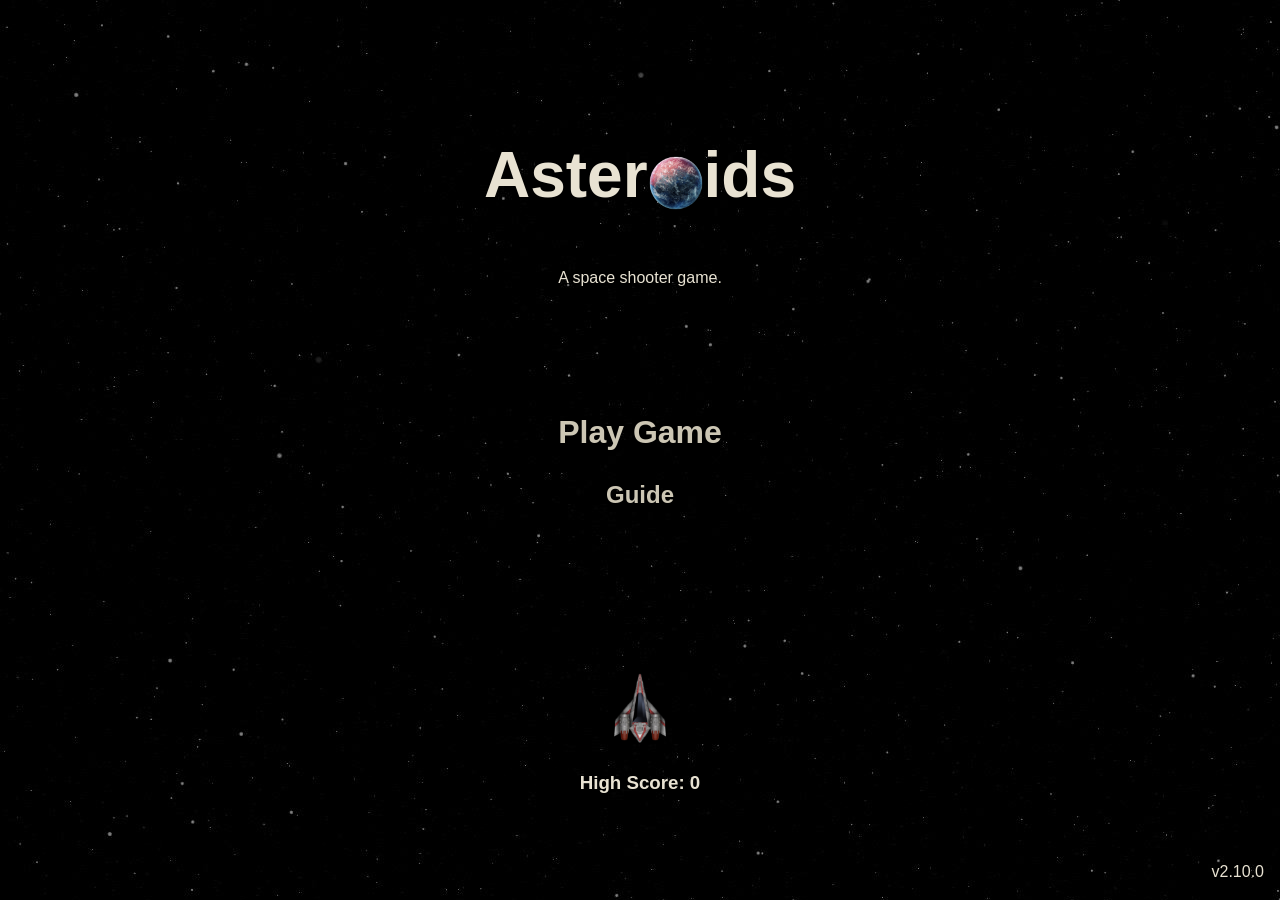
==== app/src/main/assets/index.html @ 49592d46 "feat: serving game from local assets" ====
<!DOCTYPE html>
<html lang="en">
<head>
    <meta charset="UTF-8">
    <meta name="viewport" content="width=device-width, initial-scale=1.0"/>
    <title>Asteroids Game</title>
  <script type="module" crossorigin src="./assets/init-CmATyDNh.js"></script>
  <link rel="stylesheet" crossorigin href="./assets/init-y7xLZlUF.css">
</head>
<body style="background-image: url('img/universe_dark.jpg')">
<header
    style="display: flex; flex-direction: column; align-items: center; justify-content: space-between; height: 100vh; padding-bottom: 0;padding-top: 0">
    <div></div>
    <div>
        <h1 style="display: flex; justify-content: center; align-items: center; font-size: 4rem">Aster<img
            alt="Asteroids Game" src="img/center.png" style="height: 3.5rem; padding-top: 1rem">ids</h1>
        <p>A space shooter game.</p>
    </div>

    <div>
        <h1><a href="game.html" style="text-decoration: none">Play Game</a></h1>
        <h2><a href="guide.html" style="text-decoration: none">Guide</a></h2>
        <h2 id="quit" style="opacity: 0"><a href="#" style="text-decoration: none; cursor: pointer">Quit</a></h2>
    </div>
    <div>
        <img alt="Asteroids Game" src="icons/shipIcon.png" height="70">
        <h3 id="high">High Score: 0</h3>
    </div>
    <div></div>
    <div id="version" style="position: absolute; bottom: 1rem; right: 1rem"></div>
</header>
<script  src="__neutralino_globals.js"></script>
<script>
    document.addEventListener("gameVersion", e => {
        if (e.detail && e.detail.gameVersion) {
            document.getElementById("version").innerHTML = `v${e.detail.gameVersion}`
        }
    });
    const highScore = Number(localStorage.getItem("highScore") || "0");
    const highLevel = Number(localStorage.getItem("highLevel") || "0");
    if (highLevel && highScore) {
        document.getElementById("high").innerHTML = `High Score: ${highScore} (Level ${highLevel})`
    }
</script>
</body>
</html>
---- app/src/main/assets/assets/init-y7xLZlUF.css ----
:root{--active-brightness:.85;--border-radius:5px;--box-shadow:2px 2px 10px;--color-scrollbar:#cacae8;--font-family:-apple-system, BlinkMacSystemFont, "Segoe UI", Roboto, Oxygen-Sans, Ubuntu, Cantarell, "Helvetica Neue", sans-serif;--hover-brightness:1.2;--justify-important:center;--justify-normal:left;--line-height:1.5;--width-card:285px;--width-card-medium:460px;--width-card-wide:800px;--width-content:1080px;--color-accent:#0097fc4f;--color-bg:#333;--color-bg-secondary:#555;--color-link:#ccc6b4;--color-secondary:#e20de9;--color-secondary-accent:#e20de94f;--color-shadow:#bbbbbb20;--color-table:#0097fc;--color-text:#e8e2d2;--color-text-secondary:#aaa}html{scroll-behavior:smooth}@media (prefers-reduced-motion:reduce){html{scroll-behavior:auto}}article aside{background:var(--color-secondary-accent);border-left:4px solid var(--color-secondary);padding:.01rem .8rem}body{background:var(--color-bg);color:var(--color-text);font-family:var(--font-family);line-height:var(--line-height);margin:0;padding:0;overflow-x:hidden}footer,header,main{max-width:var(--width-content);margin:0 auto;padding:3rem 1rem}hr{background-color:var(--color-bg-secondary);border:none;width:100%;height:1px;margin:4rem 0}section{justify-content:var(--justify-important);flex-wrap:wrap;display:flex}section img,article img{max-width:100%}section pre{overflow:auto}section aside{border:1px solid var(--color-bg-secondary);border-radius:var(--border-radius);box-shadow:var(--box-shadow) var(--color-shadow);width:var(--width-card);margin:1rem;padding:1.25rem}section aside:hover{box-shadow:var(--box-shadow) var(--color-bg-secondary)}[hidden]{display:none}article header,div header,main header{padding-top:0}header{text-align:var(--justify-important)}header a b,header a em,header a i,header a strong{margin-left:.5rem;margin-right:.5rem}header nav img{margin:1rem 0}section header{width:100%;padding-top:0}nav{justify-content:space-between;align-items:center;margin-bottom:7rem;font-weight:700;display:flex}nav ul{padding:0;list-style:none}nav ul li{text-align:left;margin:0 .5rem;display:inline-block;position:relative}nav ul li:hover ul{display:block}nav ul li ul{background:var(--color-bg);border:1px solid var(--color-bg-secondary);border-radius:var(--border-radius);box-shadow:var(--box-shadow) var(--color-shadow);white-space:nowrap;z-index:1;width:auto;height:auto;padding:.5rem 1rem;display:none;position:absolute;top:1.7rem;left:-2px}nav ul li ul:before{content:"";height:.5rem;position:absolute;top:-.5rem;left:0;right:0}nav ul li ul li,nav ul li ul li a{display:block}code,samp{background-color:var(--color-accent);border-radius:var(--border-radius);color:var(--color-text);margin:0 .1rem;padding:0 .5rem;display:inline-block}details{margin:1.3rem 0}details summary{cursor:pointer;font-weight:700}h1,h2,h3,h4,h5,h6{line-height:var(--line-height);text-wrap:balance}mark{padding:.1rem}ol li,ul li{padding:.2rem 0}p{width:100%;margin:.75rem 0;padding:0}pre{max-width:var(--width-card-wide);margin:1rem 0;padding:1rem 0}pre code,pre samp{max-width:var(--width-card-wide);white-space:pre-wrap;padding:.5rem 2rem;display:block}small{color:var(--color-text-secondary)}sup{background-color:var(--color-secondary);border-radius:var(--border-radius);color:var(--color-bg);margin:.2rem;padding:.2rem .3rem;font-size:xx-small;font-weight:700;position:relative;top:-2px}a{color:var(--color-link);font-weight:700;text-decoration:underline;display:inline-block}a:hover{filter:brightness(var(--hover-brightness))}a:active{filter:brightness(var(--active-brightness))}a b,a em,a i,a strong,button,input[type=submit]{border-radius:var(--border-radius);font-size:medium;font-weight:700;line-height:var(--line-height);margin:.5rem 0;padding:1rem 2rem;display:inline-block}button,input[type=submit]{font-family:var(--font-family)}button:hover,input[type=submit]:hover{cursor:pointer;filter:brightness(var(--hover-brightness))}button:active,input[type=submit]:active{filter:brightness(var(--active-brightness))}a b,a strong,button,input[type=submit]{background-color:var(--color-link);border:2px solid var(--color-link);color:var(--color-bg)}a em,a i{border:2px solid var(--color-link);border-radius:var(--border-radius);color:var(--color-link);padding:1rem 2rem;display:inline-block}article aside a{color:var(--color-secondary)}figure{margin:0;padding:0}figure img{max-width:100%}figure figcaption{color:var(--color-text-secondary)}button:disabled,input:disabled{background:var(--color-bg-secondary);border-color:var(--color-bg-secondary);color:var(--color-text-secondary);cursor:not-allowed}button[disabled]:hover,input[type=submit][disabled]:hover{filter:none}form{border:1px solid var(--color-bg-secondary);border-radius:var(--border-radius);box-shadow:var(--box-shadow) var(--color-shadow);max-width:var(--width-card-wide);min-width:var(--width-card);text-align:var(--justify-normal);padding:1.5rem;display:block}form header{margin:1.5rem 0;padding:1.5rem 0}input,label,select,textarea{font-size:inherit;max-width:var(--width-card-wide);display:block}input[type=checkbox],input[type=radio]{display:inline-block}input[type=checkbox]+label,input[type=radio]+label{font-weight:400;display:inline-block;position:relative;top:1px}input[type=range]{padding:.4rem 0}input,select,textarea{border:1px solid var(--color-bg-secondary);border-radius:var(--border-radius);margin-bottom:1rem;padding:.4rem .8rem}input[type=text],input[type=password] textarea{width:calc(100% - 1.6rem)}input[readonly],textarea[readonly]{background-color:var(--color-bg-secondary)}label{margin-bottom:.2rem;font-weight:700}dialog{border:1px solid var(--color-bg-secondary);border-radius:var(--border-radius);box-shadow:var(--box-shadow) var(--color-shadow);z-index:999;width:50%;position:fixed;top:50%;left:50%;transform:translate(-50%,-50%)}table{border:1px solid var(--color-bg-secondary);border-radius:var(--border-radius);border-spacing:0;white-space:nowrap;max-width:100%;padding:0;display:inline-block;overflow-x:auto}table td,table th,table tr{text-align:var(--justify-important);padding:.4rem .8rem}table thead{background-color:var(--color-table);border-collapse:collapse;border-radius:var(--border-radius);color:var(--color-bg);margin:0;padding:0}table thead tr:first-child th:first-child{border-top-left-radius:var(--border-radius)}table thead tr:first-child th:last-child{border-top-right-radius:var(--border-radius)}table thead th:first-child,table tr td:first-child{text-align:var(--justify-normal)}table tr:nth-child(2n){background-color:var(--color-accent)}blockquote{font-size:x-large;line-height:var(--line-height);max-width:var(--width-card-medium);text-align:var(--justify-important);margin:1rem auto;padding:1.5rem 1rem;display:block}blockquote footer{color:var(--color-text-secondary);font-size:small;line-height:var(--line-height);padding:1.5rem 0;display:block}*{scrollbar-width:thin;scrollbar-color:var(--color-scrollbar) transparent}::-webkit-scrollbar{width:5px;height:5px}::-webkit-scrollbar-track{background:0 0}::-webkit-scrollbar-thumb{background-color:var(--color-scrollbar);border-radius:10px}
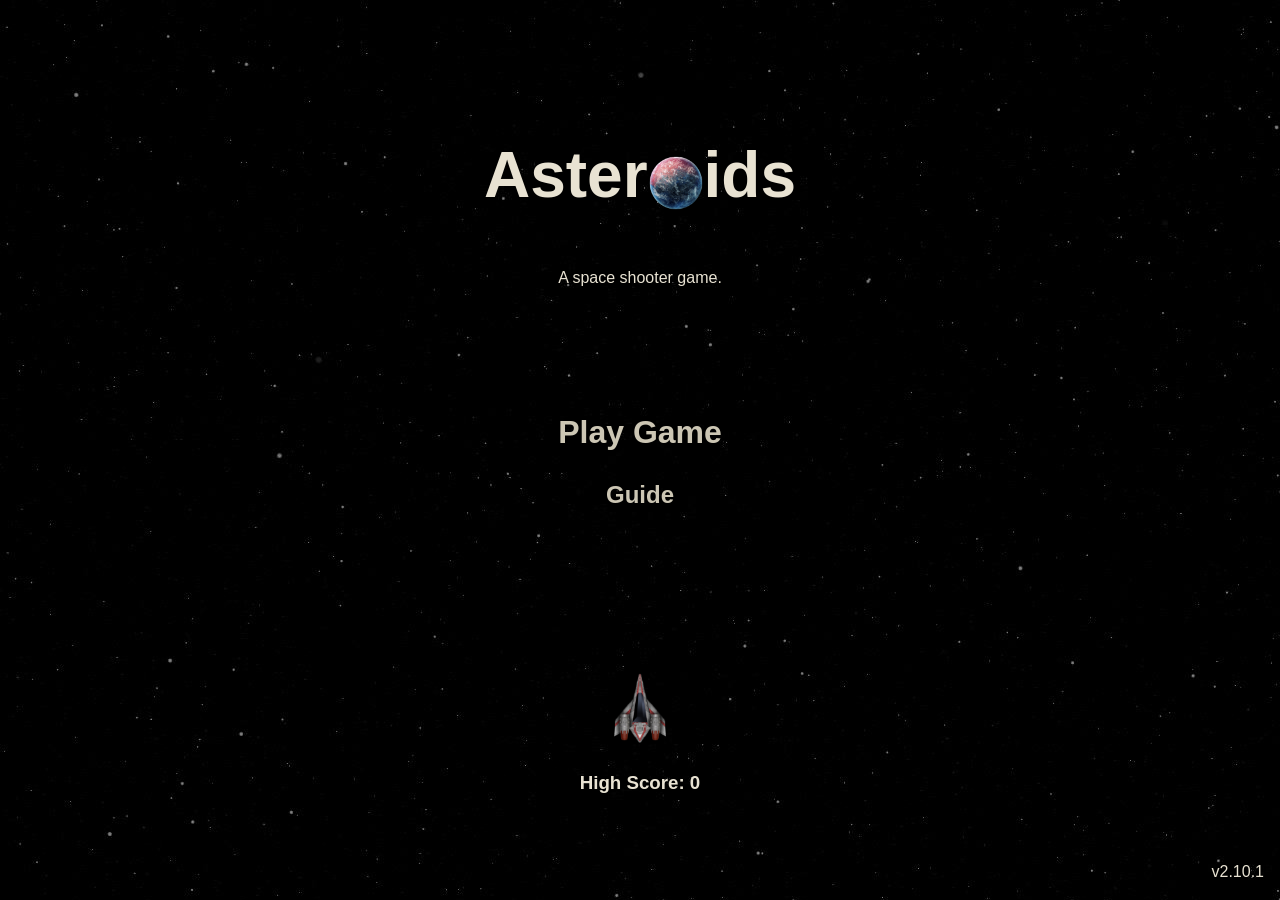
==== commit 46f3a1b2: "fix: fix game version injection not working consistently" ====
--- a/app/src/main/assets/index.html
+++ b/app/src/main/assets/index.html
@@ -1,46 +1,48 @@
-<!DOCTYPE html>
-<html lang="en">
-<head>
-    <meta charset="UTF-8">
-    <meta name="viewport" content="width=device-width, initial-scale=1.0"/>
-    <title>Asteroids Game</title>
-  <script type="module" crossorigin src="./assets/init-CmATyDNh.js"></script>
+<!DOCTYPE html>
+<html lang="en">
+<head>
+    <meta charset="UTF-8">
+    <meta name="viewport" content="width=device-width, initial-scale=1.0"/>
+    <title>Asteroids Game</title>+
+  <script type="module" crossorigin src="./assets/init-CMW_4Idi.js"></script>
   <link rel="stylesheet" crossorigin href="./assets/init-y7xLZlUF.css">
-</head>
-<body style="background-image: url('img/universe_dark.jpg')">
-<header
-    style="display: flex; flex-direction: column; align-items: center; justify-content: space-between; height: 100vh; padding-bottom: 0;padding-top: 0">
-    <div></div>
-    <div>
-        <h1 style="display: flex; justify-content: center; align-items: center; font-size: 4rem">Aster<img
-            alt="Asteroids Game" src="img/center.png" style="height: 3.5rem; padding-top: 1rem">ids</h1>
-        <p>A space shooter game.</p>
-    </div>
-
-    <div>
-        <h1><a href="game.html" style="text-decoration: none">Play Game</a></h1>
-        <h2><a href="guide.html" style="text-decoration: none">Guide</a></h2>
-        <h2 id="quit" style="opacity: 0"><a href="#" style="text-decoration: none; cursor: pointer">Quit</a></h2>
-    </div>
-    <div>
-        <img alt="Asteroids Game" src="icons/shipIcon.png" height="70">
-        <h3 id="high">High Score: 0</h3>
-    </div>
-    <div></div>
-    <div id="version" style="position: absolute; bottom: 1rem; right: 1rem"></div>
-</header>
-<script  src="__neutralino_globals.js"></script>
-<script>
-    document.addEventListener("gameVersion", e => {
-        if (e.detail && e.detail.gameVersion) {
-            document.getElementById("version").innerHTML = `v${e.detail.gameVersion}`
-        }
-    });
-    const highScore = Number(localStorage.getItem("highScore") || "0");
-    const highLevel = Number(localStorage.getItem("highLevel") || "0");
-    if (highLevel && highScore) {
-        document.getElementById("high").innerHTML = `High Score: ${highScore} (Level ${highLevel})`
-    }
-</script>
-</body>
-</html>
+</head>
+<body style="background-image: url('img/universe_dark.jpg')">
+<header
+    style="display: flex; flex-direction: column; align-items: center; justify-content: space-between; height: 100vh; padding-bottom: 0;padding-top: 0">
+    <div></div>
+    <div>
+        <h1 style="display: flex; justify-content: center; align-items: center; font-size: 4rem">Aster<img
+            alt="Asteroids Game" src="img/center.png" style="height: 3.5rem; padding-top: 1rem">ids</h1>
+        <p>A space shooter game.</p>
+    </div>
+
+    <div>
+        <h1><a href="game.html" style="text-decoration: none">Play Game</a></h1>
+        <h2><a href="guide.html" style="text-decoration: none">Guide</a></h2>
+        <h2 id="quit" style="opacity: 0"><a href="#" style="text-decoration: none; cursor: pointer">Quit</a></h2>
+    </div>
+    <div>
+        <img alt="Asteroids Game" src="icons/shipIcon.png" height="70">
+        <h3 id="high">High Score: 0</h3>
+    </div>
+    <div></div>
+    <div id="version" style="position: absolute; bottom: 1rem; right: 1rem"></div>
+</header>
+<script  src="__neutralino_globals.js"></script>+
+<script>
+    document.addEventListener("gameVersion", e => {
+        if (e.detail && e.detail.gameVersion) {
+            document.getElementById("version").innerHTML = `v${e.detail.gameVersion}`
+        }
+    });
+    const highScore = Number(localStorage.getItem("highScore") || "0");
+    const highLevel = Number(localStorage.getItem("highLevel") || "0");
+    if (highLevel && highScore) {
+        document.getElementById("high").innerHTML = `High Score: ${highScore} (Level ${highLevel})`
+    }
+</script>
+</body>
+</html>
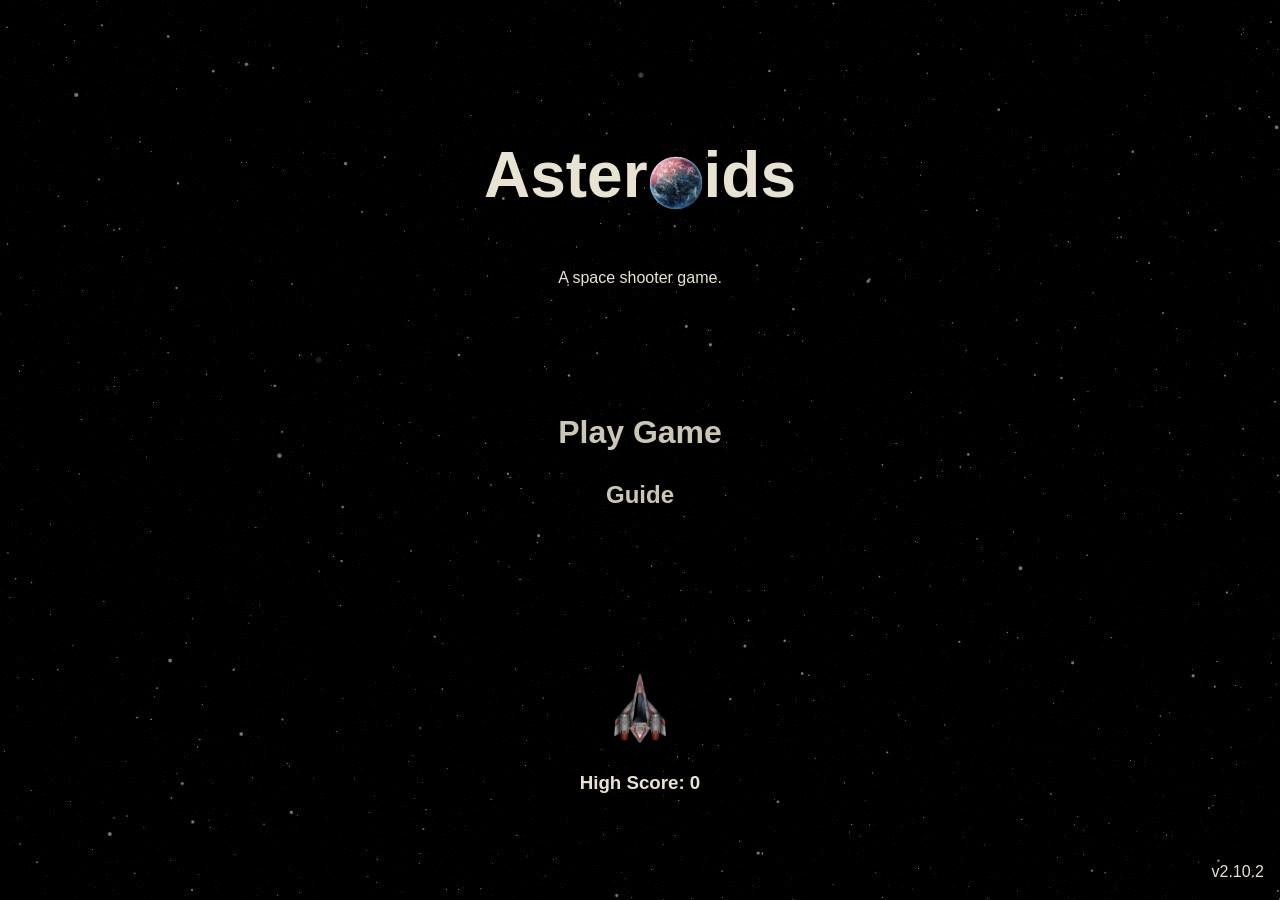
==== commit b26bbcfc: "perf: fix slight freeze when the user touches to shoot" ====
--- a/app/src/main/assets/index.html
+++ b/app/src/main/assets/index.html
@@ -1,48 +1,46 @@
-<!DOCTYPE html>
-<html lang="en">
-<head>
-    <meta charset="UTF-8">
-    <meta name="viewport" content="width=device-width, initial-scale=1.0"/>
-    <title>Asteroids Game</title>-
-  <script type="module" crossorigin src="./assets/init-CMW_4Idi.js"></script>
-  <link rel="stylesheet" crossorigin href="./assets/init-y7xLZlUF.css">
-</head>
-<body style="background-image: url('img/universe_dark.jpg')">
-<header
-    style="display: flex; flex-direction: column; align-items: center; justify-content: space-between; height: 100vh; padding-bottom: 0;padding-top: 0">
-    <div></div>
-    <div>
-        <h1 style="display: flex; justify-content: center; align-items: center; font-size: 4rem">Aster<img
-            alt="Asteroids Game" src="img/center.png" style="height: 3.5rem; padding-top: 1rem">ids</h1>
-        <p>A space shooter game.</p>
-    </div>
-
-    <div>
-        <h1><a href="game.html" style="text-decoration: none">Play Game</a></h1>
-        <h2><a href="guide.html" style="text-decoration: none">Guide</a></h2>
-        <h2 id="quit" style="opacity: 0"><a href="#" style="text-decoration: none; cursor: pointer">Quit</a></h2>
-    </div>
-    <div>
-        <img alt="Asteroids Game" src="icons/shipIcon.png" height="70">
-        <h3 id="high">High Score: 0</h3>
-    </div>
-    <div></div>
-    <div id="version" style="position: absolute; bottom: 1rem; right: 1rem"></div>
-</header>
-<script  src="__neutralino_globals.js"></script>-
-<script>
-    document.addEventListener("gameVersion", e => {
-        if (e.detail && e.detail.gameVersion) {
-            document.getElementById("version").innerHTML = `v${e.detail.gameVersion}`
-        }
-    });
-    const highScore = Number(localStorage.getItem("highScore") || "0");
-    const highLevel = Number(localStorage.getItem("highLevel") || "0");
-    if (highLevel && highScore) {
-        document.getElementById("high").innerHTML = `High Score: ${highScore} (Level ${highLevel})`
-    }
-</script>
-</body>
-</html>
+<!DOCTYPE html>
+<html lang="en">
+<head>
+    <meta charset="UTF-8">
+    <meta name="viewport" content="width=device-width, initial-scale=1.0"/>
+    <title>Asteroids Game</title>
+  <script type="module" crossorigin src="./assets/init-CsnR1GAt.js"></script>
+  <link rel="stylesheet" crossorigin href="./assets/init-hfjbIxEV.css">
+</head>
+<body style="background-image: url('img/universe_dark.jpg')">
+<header
+    style="display: flex; flex-direction: column; align-items: center; justify-content: space-between; height: 100vh; padding-bottom: 0;padding-top: 0">
+    <div></div>
+    <div>
+        <h1 style="display: flex; justify-content: center; align-items: center; font-size: 4rem">Aster<img
+            alt="Asteroids Game" src="img/center.png" style="height: 3.5rem; padding-top: 1rem">ids</h1>
+        <p>A space shooter game.</p>
+    </div>
+
+    <div>
+        <h1><a href="game.html" style="text-decoration: none">Play Game</a></h1>
+        <h2><a href="guide.html" style="text-decoration: none">Guide</a></h2>
+        <h2 id="quit" style="opacity: 0"><a href="#" style="text-decoration: none; cursor: pointer">Quit</a></h2>
+    </div>
+    <div>
+        <img alt="Asteroids Game" src="icons/shipIcon.png" height="70">
+        <h3 id="high">High Score: 0</h3>
+    </div>
+    <div></div>
+    <div id="version" style="position: absolute; bottom: 1rem; right: 1rem"></div>
+</header>
+<script  src="__neutralino_globals.js"></script>
+<script>
+    document.addEventListener("gameVersion", e => {
+        if (e.detail && e.detail.gameVersion) {
+            document.getElementById("version").innerHTML = `v${e.detail.gameVersion}`
+        }
+    });
+    const highScore = Number(localStorage.getItem("highScore") || "0");
+    const highLevel = Number(localStorage.getItem("highLevel") || "0");
+    if (highLevel && highScore) {
+        document.getElementById("high").innerHTML = `High Score: ${highScore} (Level ${highLevel})`
+    }
+</script>
+</body>
+</html>
--- a/app/src/main/assets/assets/init-hfjbIxEV.css
+++ b/app/src/main/assets/assets/init-hfjbIxEV.css
@@ -0,0 +1 @@
+:root{--active-brightness:.85;--border-radius:5px;--box-shadow:2px 2px 10px;--color-scrollbar:#cacae8;--font-family:-apple-system, BlinkMacSystemFont, "Segoe UI", Roboto, Oxygen-Sans, Ubuntu, Cantarell, "Helvetica Neue", sans-serif;--hover-brightness:1.2;--justify-important:center;--justify-normal:left;--line-height:1.5;--width-card:285px;--width-card-medium:460px;--width-card-wide:800px;--width-content:1080px;--color-accent:rgba(0,151,252,.31);--color-bg:#333;--color-bg-secondary:#555;--color-link:#ccc6b4;--color-secondary:#e20de9;--color-secondary-accent:rgba(226,13,233,.31);--color-shadow:rgba(187,187,187,.125);--color-table:#0097fc;--color-text:#e8e2d2;--color-text-secondary:#aaa}html{scroll-behavior:smooth}@media (prefers-reduced-motion:reduce){html{scroll-behavior:auto}}article aside{background:var(--color-secondary-accent);border-left:4px solid var(--color-secondary);padding:.01rem .8rem}body{background:var(--color-bg);color:var(--color-text);font-family:var(--font-family);line-height:var(--line-height);margin:0;padding:0;overflow-x:hidden}footer,header,main{max-width:var(--width-content);margin:0 auto;padding:3rem 1rem}hr{background-color:var(--color-bg-secondary);border:none;width:100%;height:1px;margin:4rem 0}section{justify-content:var(--justify-important);flex-wrap:wrap;display:flex}section img,article img{max-width:100%}section pre{overflow:auto}section aside{border:1px solid var(--color-bg-secondary);border-radius:var(--border-radius);box-shadow:var(--box-shadow) var(--color-shadow);width:var(--width-card);margin:1rem;padding:1.25rem}section aside:hover{box-shadow:var(--box-shadow) var(--color-bg-secondary)}[hidden]{display:none}article header,div header,main header{padding-top:0}header{text-align:var(--justify-important)}header a b,header a em,header a i,header a strong{margin-left:.5rem;margin-right:.5rem}header nav img{margin:1rem 0}section header{width:100%;padding-top:0}nav{justify-content:space-between;align-items:center;margin-bottom:7rem;font-weight:700;display:flex}nav ul{padding:0;list-style:none}nav ul li{text-align:left;margin:0 .5rem;display:inline-block;position:relative}nav ul li:hover ul{display:block}nav ul li ul{background:var(--color-bg);border:1px solid var(--color-bg-secondary);border-radius:var(--border-radius);box-shadow:var(--box-shadow) var(--color-shadow);white-space:nowrap;z-index:1;width:auto;height:auto;padding:.5rem 1rem;display:none;position:absolute;top:1.7rem;left:-2px}nav ul li ul:before{content:"";height:.5rem;position:absolute;top:-.5rem;left:0;right:0}nav ul li ul li,nav ul li ul li a{display:block}code,samp{background-color:var(--color-accent);border-radius:var(--border-radius);color:var(--color-text);margin:0 .1rem;padding:0 .5rem;display:inline-block}details{margin:1.3rem 0}details summary{cursor:pointer;font-weight:700}h1,h2,h3,h4,h5,h6{line-height:var(--line-height);text-wrap:balance}mark{padding:.1rem}ol li,ul li{padding:.2rem 0}p{width:100%;margin:.75rem 0;padding:0}pre{max-width:var(--width-card-wide);margin:1rem 0;padding:1rem 0}pre code,pre samp{max-width:var(--width-card-wide);white-space:pre-wrap;padding:.5rem 2rem;display:block}small{color:var(--color-text-secondary)}sup{background-color:var(--color-secondary);border-radius:var(--border-radius);color:var(--color-bg);margin:.2rem;padding:.2rem .3rem;font-size:xx-small;font-weight:700;position:relative;top:-2px}a{color:var(--color-link);font-weight:700;text-decoration:underline;display:inline-block}a:hover{-webkit-filter:brightness(var(--hover-brightness));filter:brightness(var(--hover-brightness))}a:active{-webkit-filter:brightness(var(--active-brightness));filter:brightness(var(--active-brightness))}a b,a em,a i,a strong,button{border-radius:var(--border-radius);font-size:medium;font-weight:700;line-height:var(--line-height);margin:.5rem 0;padding:1rem 2rem;display:inline-block}input[type=submit]{border-radius:var(--border-radius);font-size:medium;font-weight:700;line-height:var(--line-height);margin:.5rem 0;padding:1rem 2rem;display:inline-block}button{font-family:var(--font-family)}input[type=submit]{font-family:var(--font-family)}button:hover{cursor:pointer;-webkit-filter:brightness(var(--hover-brightness));filter:brightness(var(--hover-brightness))}input[type=submit]:hover{cursor:pointer;-webkit-filter:brightness(var(--hover-brightness));filter:brightness(var(--hover-brightness))}button:active{-webkit-filter:brightness(var(--active-brightness));filter:brightness(var(--active-brightness))}input[type=submit]:active{-webkit-filter:brightness(var(--active-brightness));filter:brightness(var(--active-brightness))}a b,a strong,button{background-color:var(--color-link);border:2px solid var(--color-link);color:var(--color-bg)}input[type=submit]{background-color:var(--color-link);border:2px solid var(--color-link);color:var(--color-bg)}a em,a i{border:2px solid var(--color-link);border-radius:var(--border-radius);color:var(--color-link);padding:1rem 2rem;display:inline-block}article aside a{color:var(--color-secondary)}figure{margin:0;padding:0}figure img{max-width:100%}figure figcaption{color:var(--color-text-secondary)}button:disabled,input:disabled{background:var(--color-bg-secondary);border-color:var(--color-bg-secondary);color:var(--color-text-secondary);cursor:not-allowed}button[disabled]:hover{-webkit-filter:none;filter:none}input[type=submit][disabled]:hover{-webkit-filter:none;filter:none}form{border:1px solid var(--color-bg-secondary);border-radius:var(--border-radius);box-shadow:var(--box-shadow) var(--color-shadow);max-width:var(--width-card-wide);min-width:var(--width-card);text-align:var(--justify-normal);padding:1.5rem;display:block}form header{margin:1.5rem 0;padding:1.5rem 0}input,label,select,textarea{font-size:inherit;max-width:var(--width-card-wide);display:block}input[type=checkbox]{display:inline-block}input[type=radio]{display:inline-block}input[type=checkbox]+label{font-weight:400;display:inline-block;position:relative;top:1px}input[type=radio]+label{font-weight:400;display:inline-block;position:relative;top:1px}input[type=range]{padding:.4rem 0}input,select,textarea{border:1px solid var(--color-bg-secondary);border-radius:var(--border-radius);margin-bottom:1rem;padding:.4rem .8rem}input[type=text]{width:calc(100% - 1.6rem)}input[type=password] textarea{width:calc(100% - 1.6rem)}input[readonly],textarea[readonly]{background-color:var(--color-bg-secondary)}label{margin-bottom:.2rem;font-weight:700}dialog{border:1px solid var(--color-bg-secondary);border-radius:var(--border-radius);box-shadow:var(--box-shadow) var(--color-shadow);z-index:999;width:50%;position:fixed;top:50%;left:50%;transform:translate(-50%,-50%)}table{border:1px solid var(--color-bg-secondary);border-radius:var(--border-radius);border-spacing:0;white-space:nowrap;max-width:100%;padding:0;display:inline-block;overflow-x:auto}table td,table th,table tr{text-align:var(--justify-important);padding:.4rem .8rem}table thead{background-color:var(--color-table);border-collapse:collapse;border-radius:var(--border-radius);color:var(--color-bg);margin:0;padding:0}table thead tr:first-child th:first-child{border-top-left-radius:var(--border-radius)}table thead tr:first-child th:last-child{border-top-right-radius:var(--border-radius)}table thead th:first-child,table tr td:first-child{text-align:var(--justify-normal)}table tr:nth-child(2n){background-color:var(--color-accent)}blockquote{font-size:x-large;line-height:var(--line-height);max-width:var(--width-card-medium);text-align:var(--justify-important);margin:1rem auto;padding:1.5rem 1rem;display:block}blockquote footer{color:var(--color-text-secondary);font-size:small;line-height:var(--line-height);padding:1.5rem 0;display:block}*{scrollbar-width:thin;scrollbar-color:var(--color-scrollbar) transparent}::-webkit-scrollbar{width:5px;height:5px}::-webkit-scrollbar-track{background:0 0}::-webkit-scrollbar-thumb{background-color:var(--color-scrollbar);border-radius:10px}
